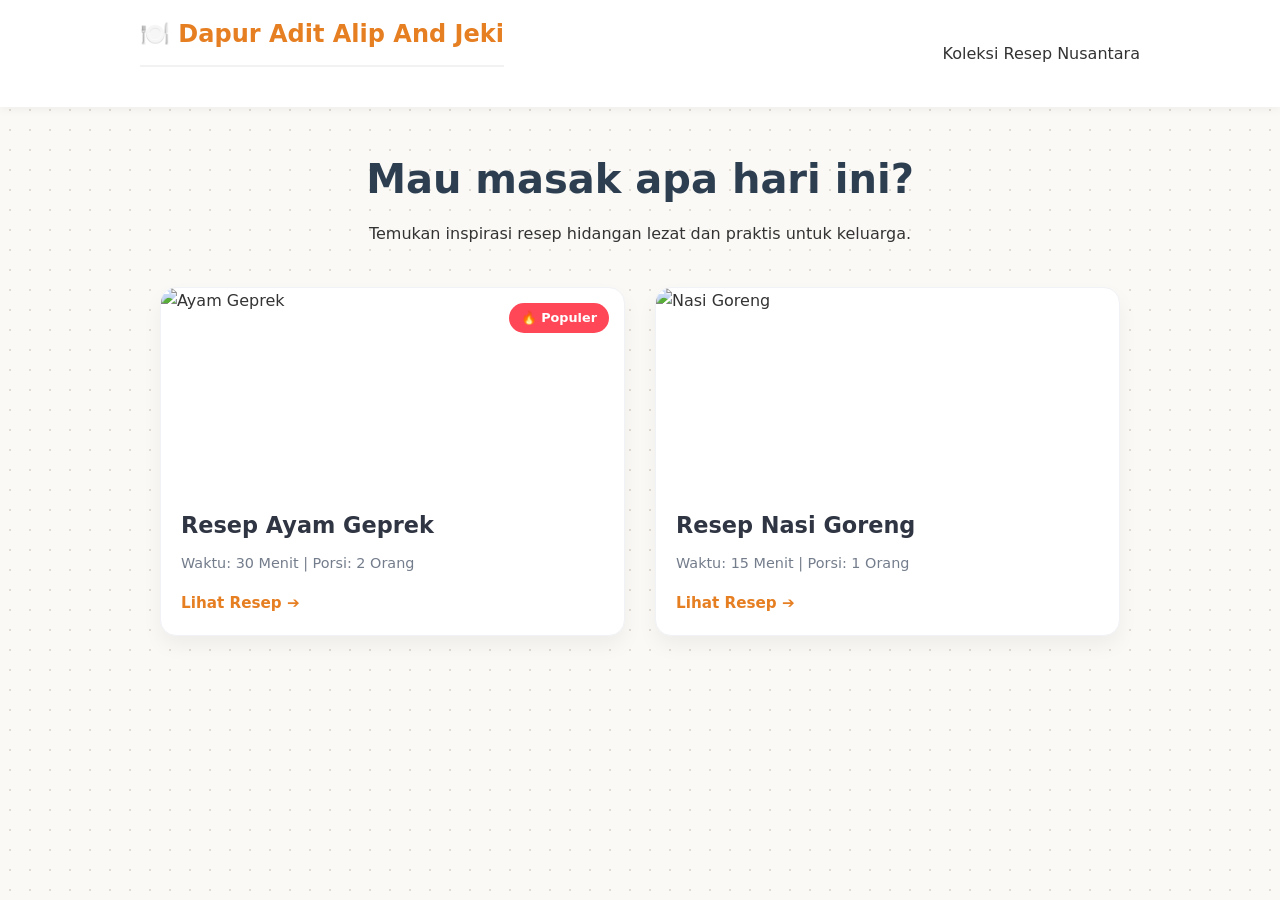
==== index.html @ 1226eaf3 "Add initial index.html for digital recipe book" ====
<!DOCTYPE html>
<html lang="id">
<head>
    <meta charset="UTF-8">
    <meta name="viewport" content="width=device-width, initial-scale=1.0">
    <title>Buku Resep Digital</title>
    <link rel="stylesheet" href="g.css">
</head>
<body>
    <!-- Navbar Sederhana -->
    <nav class="main-nav">
        <div class="nav-container">
            <h2 class="logo">🍽️ Dapur Adit Alip And Jeki</h2>
            <p>Koleksi Resep Nusantara</p>
        </div>
    </nav>

    <div class="home-container">
        <header class="home-header">
            <h1>Mau masak apa hari ini?</h1>
            <p>Temukan inspirasi resep hidangan lezat dan praktis untuk keluarga.</p>
        </header>

        <!-- Galeri Resep -->
        <div class="recipe-grid">
            <!-- Kartu Resep 1: Ayam Geprek -->
            <a href="resep.html" class="recipe-card">
                <div class="card-img-wrapper">
                    <img src="ayam geprek.webp" alt="Ayam Geprek">
                    <span class="badge">🔥 Populer</span>
                </div>
                <div class="card-content">
                    <h3>Resep Ayam Geprek</h3>
                    <p>Waktu: 30 Menit | Porsi: 2 Orang</p>
                    <span class="btn-read">Lihat Resep ➔</span>
                </div>
            </a>

            <!-- Kartu Resep 2: Nasi Goreng (Contoh Tambahan) -->
            <a href="#" class="recipe-card">
                <div class="card-img-wrapper">
                    <!-- Gunakan gambar default atau gambar nasi goreng jika ada -->
                    <img src="nasgor.jpg" alt="Nasi Goreng">
                </div>
                <div class="card-content">
                    <h3>Resep Nasi Goreng</h3>
                    <p>Waktu: 15 Menit | Porsi: 1 Orang</p>
                    <span class="btn-read">Lihat Resep ➔</span>
                </div>
            </a>
        </div>
    </div>
</body>
</html>
---- g.css ----
* {
    margin: 0;
    padding: 0;
    box-sizing: border-box;
}

body {
    background-color: #faf9f6;
    background-image: radial-gradient(#e0dcd3 1px, transparent 1px);
    background-size: 20px 20px;
    font-family: 'Segoe UI', system-ui, -apple-system, sans-serif;
    color: #333;
    line-height: 1.6;
}

/* ==========================================
   DESAIN NAVBAR & BERANDA (INDEX.HTML)
   ========================================== */
.main-nav {
    background: #fff;
    box-shadow: 0 2px 10px rgba(0,0,0,0.05);
    padding: 15px 20px;
    position: sticky;
    top: 0;
    z-index: 100;
}

.nav-container {
    max-width: 1000px;
    margin: 0 auto;
    display: flex;
    justify-content: space-between;
    align-items: center;
}

.logo {
    color: #e67e22;
    font-size: 1.5rem;
}

.home-container {
    max-width: 1000px;
    margin: 40px auto;
    padding: 0 20px;
}

.home-header {
    text-align: center;
    margin-bottom: 40px;
}

.home-header h1 {
    font-size: 2.5rem;
    color: #2c3e50;
    margin-bottom: 10px;
}

/* Sistem Grid untuk Kartu Resep */
.recipe-grid {
    display: grid;
    grid-template-columns: repeat(auto-fit, minmax(300px, 1fr));
    gap: 30px;
}

.recipe-card {
    background: #fff;
    border-radius: 16px;
    overflow: hidden;
    text-decoration: none;
    color: inherit;
    box-shadow: 0 10px 20px rgba(0,0,0,0.05);
    transition: transform 0.3s ease, box-shadow 0.3s ease;
    border: 1px solid #f1f2f6;
}

.recipe-card:hover {
    transform: translateY(-8px);
    box-shadow: 0 15px 30px rgba(230, 126, 34, 0.15);
}

.card-img-wrapper {
    position: relative;
    height: 200px;
    overflow: hidden;
}

.card-img-wrapper img {
    width: 100%;
    height: 100%;
    object-fit: cover;
    transition: transform 0.5s;
}

.recipe-card:hover .card-img-wrapper img {
    transform: scale(1.1);
}

.badge {
    position: absolute;
    top: 15px;
    right: 15px;
    background: #ff4757;
    color: white;
    padding: 5px 12px;
    border-radius: 20px;
    font-size: 0.8rem;
    font-weight: bold;
}

.card-content {
    padding: 20px;
}

.card-content h3 {
    font-size: 1.4rem;
    color: #2f3542;
    margin-bottom: 8px;
}

.card-content p {
    color: #747d8c;
    font-size: 0.9rem;
    margin-bottom: 15px;
}

.btn-read {
    color: #e67e22;
    font-weight: bold;
    font-size: 0.95rem;
}

/* ==========================================
   DESAIN HALAMAN DETAIL RESEP (RESEP.HTML)
   ========================================== */
.container.detail-page {
    max-width: 800px;
    margin: 40px auto;
    background-color: #ffffff;
    border-radius: 24px;
    box-shadow: 0 20px 40px rgba(0,0,0,0.08);
    padding: 40px;
}

.top-nav {
    display: flex;
    justify-content: space-between;
    align-items: center;
    margin-bottom: 30px;
    padding-bottom: 15px;
    border-bottom: 1px solid #eee;
}

.btn-nav {
    text-decoration: none;
    color: #555;
    font-weight: 600;
    transition: color 0.3s, transform 0.3s;
    display: inline-block;
}

.btn-nav:hover {
    color: #e67e22;
    transform: translateX(-5px);
}

.category-badge {
    background-color: #fff3e0;
    color: #e67e22;
    padding: 6px 16px;
    border-radius: 20px;
    font-size: 0.85rem;
    font-weight: 700;
}

header { text-align: center; }

.image-wrapper {
    overflow: hidden;
    border-radius: 20px;
    margin: 0 auto 20px;
    max-width: 500px;
    box-shadow: 0 10px 20px rgba(0,0,0,0.1);
}

.recipe-image {
    width: 100%;
    height: auto;
    display: block;
    transition: transform 0.5s ease;
}

.recipe-image:hover { transform: scale(1.05); }

.recipe-title {
    font-size: 3.5rem;
    font-family: 'Georgia', serif;
    font-style: italic;
    color: #2c3e50;
    margin: 15px 0;
}

.recipe-meta {
    display: flex;
    justify-content: center;
    gap: 25px;
    margin-bottom: 30px;
    color: #7f8c8d;
    font-weight: 600;
}

/* ==========================================
   TOMBOL INTERAKTIF
   ========================================== */
.action-buttons {
    display: flex;
    justify-content: center;
    gap: 12px;
    margin-bottom: 40px;
    flex-wrap: wrap;
}

.btn {
    padding: 10px 20px;
    font-size: 0.95rem;
    font-weight: 600;
    border: none;
    border-radius: 12px;
    cursor: pointer;
    transition: all 0.2s ease;
    display: flex;
    align-items: center;
    gap: 8px;
}

.btn:active { transform: scale(0.95); }

.btn-like { background: #fff; color: #ff4757; border: 2px solid #ff4757; }
.btn-like:hover { background: #fff0f1; }
.btn-like.liked { background: #ff4757; color: #fff; }

.btn-print { background: #2f3542; color: #fff; }
.btn-print:hover { background: #57606f; transform: translateY(-3px); }

.btn-share { background: #f1f2f6; color: #2f3542; }
.btn-share:hover { background: #dfe4ea; transform: translateY(-3px); }
.active-share { background-color: #2ed573 !important; color: white !important; }

.btn-save { background: #e67e22; color: white; }
.btn-save:hover { background: #d35400; transform: translateY(-3px); }
.btn-save.saved { background: #2f3542; }

/* ==========================================
   KONTEN UTAMA (BAHAN & CARA)
   ========================================== */
main {
    display: flex;
    flex-direction: column;
    gap: 30px;
}

.bahan-section {
    background-color: #fffaf0;
    border-left: 6px solid #f39c12;
    border-radius: 16px;
    padding: 35px;
}

.cara-section {
    background-color: #f8f9fa;
    border-left: 6px solid #3498db;
    border-radius: 16px;
    padding: 35px;
}

h2 {
    margin-bottom: 25px;
    font-size: 1.6rem;
    color: #2d3436;
    border-bottom: 2px solid rgba(0,0,0,0.05);
    padding-bottom: 12px;
}

ul, ol { margin-left: 25px; }
li { margin-bottom: 15px; font-size: 1.1rem; color: #555; }

ol li::marker { color: #3498db; font-weight: 800; font-size: 1.2rem; }
ul li::marker { color: #f39c12; font-size: 1.5rem; }

@media print {
    body { background: none; padding: 0; }
    .container, .main-nav, .home-container { box-shadow: none; padding: 0; border: none; }
    .action-buttons, .top-nav, .main-nav { display: none; }
}
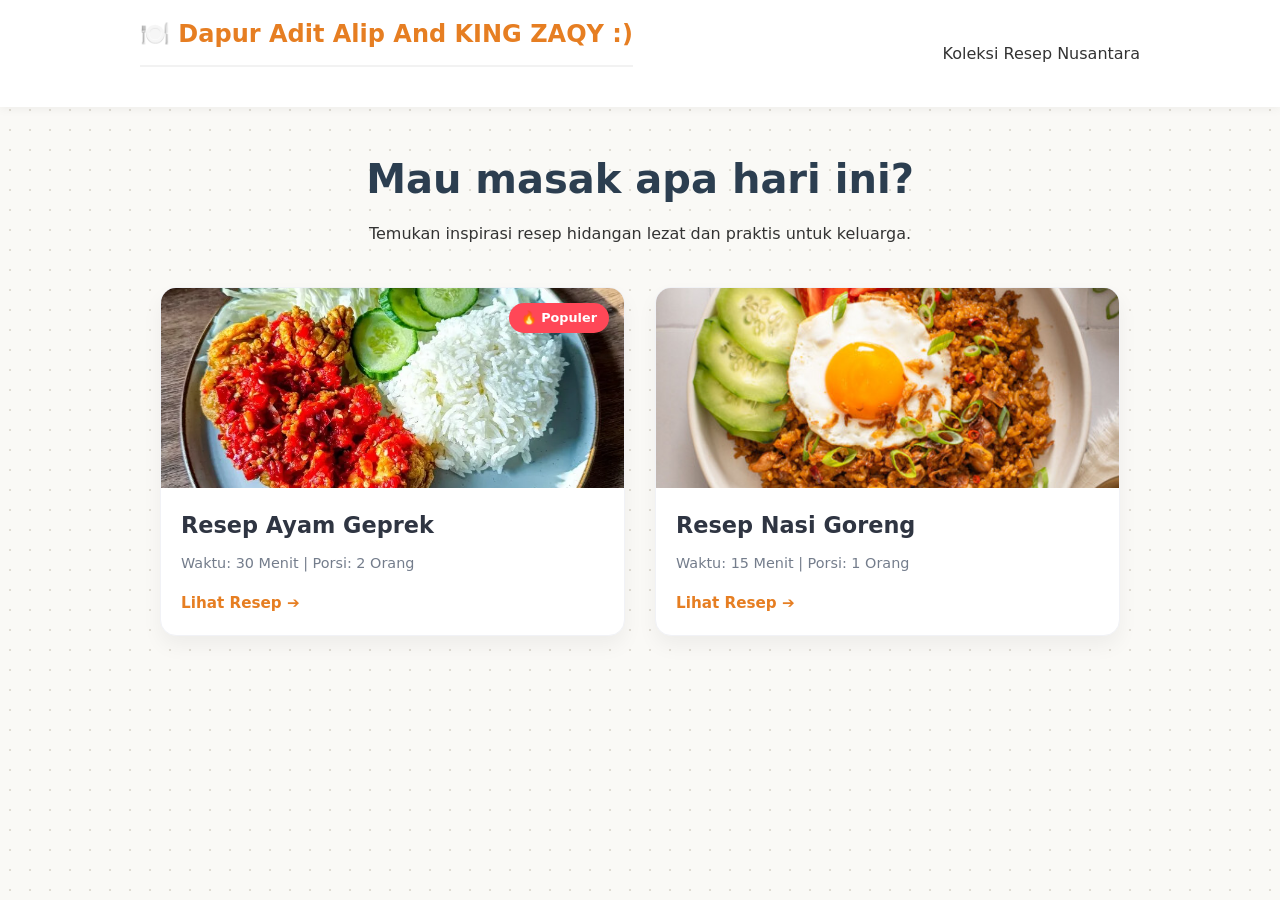
==== commit a4d236f4: "Update logo text in index.html" ====
--- a/index.html
+++ b/index.html
@@ -10,7 +10,7 @@
     <!-- Navbar Sederhana -->
     <nav class="main-nav">
         <div class="nav-container">
-            <h2 class="logo">🍽️ Dapur Adit Alip And Jeki</h2>
+            <h2 class="logo">🍽️ Dapur Adit Alip And KING ZAQY :)</h2>
             <p>Koleksi Resep Nusantara</p>
         </div>
     </nav>
